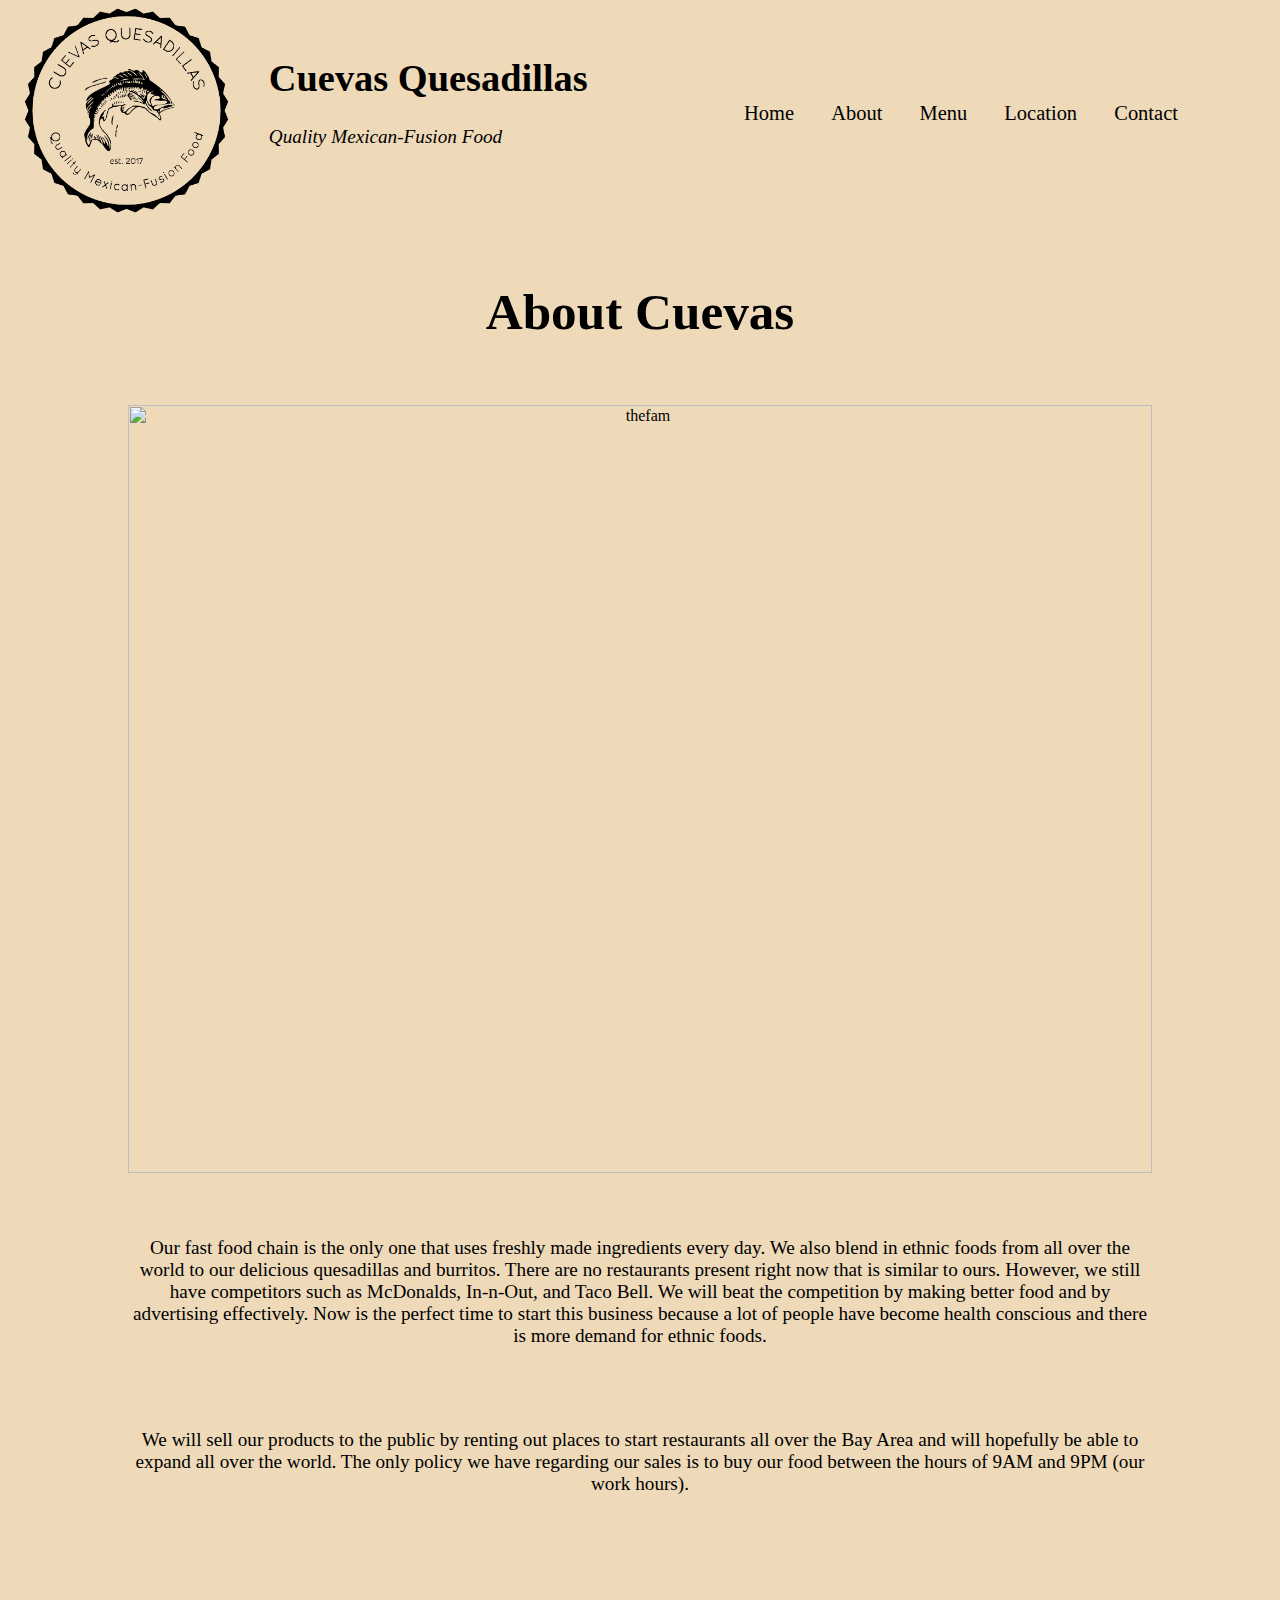
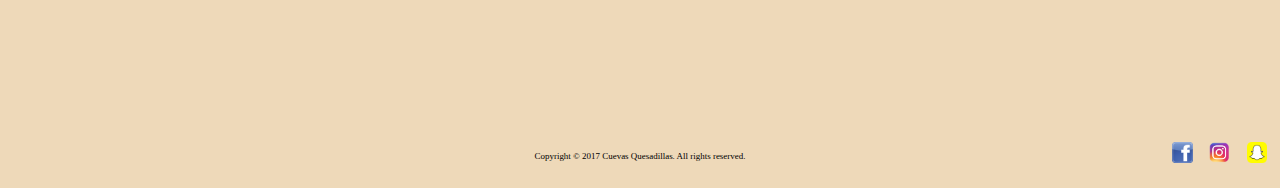
==== about.html @ 920041a8 "Add files via upload" ====
<html>
<head>
  <title>Cuevas Quesadillas</title>
  <link rel="stylesheet" type="text/css" href="style.css"/>
  <link rel="icon" type="image/x-icon" href="picture/favicon.ico"/>
</head>

<body>
  <div id="bunch">
<div id="logo">
  <a href="/"><span><img src="picture/logo.png" alt="entertainment" style="width:25%; height:;"></span></a>
</div>

<div id="title">
  <h1>Cuevas Quesadillas</h1>
</div>

<div id="title1">
  <p>Quality Mexican-Fusion Food</p>
</div>

</div>

<div id="navigation">
  <ul>
  <li><a href="/">Home</a></li>
  <li><a href="/about">About</a></li>
  <li><a href="/menu">Menu</a></li>
  <li><a href="/location">Location</a></li>
  <li><a href="/contact">Contact</a></li>
</ul>
</div>

<div id="abouttitle">
  <h1><center>About Cuevas</center></h1>
</div>

<div id="aboutpic">
  <center><img src="picture/about.jpg" alt="thefam" style="width:80vw; height:60vw;"></center>
</div>

<div id="abouttext">
  <p><center>Our fast food chain is the only one that uses freshly made ingredients every day.
     We also blend in ethnic foods from all over the world to our delicious quesadillas
     and burritos. There are no restaurants present right now that is similar to ours.
     However, we still have competitors such as McDonalds, In-n-Out, and Taco Bell.
     We will beat the competition by making better food and by advertising effectively.
     Now is the perfect time to start this business because a lot of people have become
     health conscious and there is more demand for ethnic foods.</center></p>
     <br></br>
     <p><center>We will sell our products to the public by renting out places to start restaurants
       all over the Bay Area and will hopefully be able to expand all over the world. The only
       policy we have regarding our sales is to buy our food between the hours of 9AM and 9PM
       (our work hours).</center></p>
     </div>


<div id="footer">
   <div id="copyright">
   <center>Copyright &copy; 2017 Cuevas Quesadillas. All rights reserved.</center>
 </div>

 <div id="nav1">
   <li><a class="selected" href="https://www.facebook.com/jeffreyysy" target="_blank"><img src="picture/facebook.jpg" alt="facebook" style="width:1.6vw;height:1.6vw;"></a></li>
   <li><a class="selected" href="https://www.instagram.com/cuevasquesadillas/" target="_blank"><img src="picture/instagram.png" alt="instagram" style="width:1.6vw;height:1.6vw;"></a></li>
   <li><a class="selected" href="https://www.snapchat.com/add/jeffreyysy" target="_blank"><img src="picture/Snapchat.png" alt="snapchat" style="width:1.6vw;height:1.6vw;"></a></li>
 </div>
 </div>

</body>
---- style.css ----
body {
  background-color: #EED9B9;
  margin: 0 0 0 0;
  width: 100%;
  padding-top: 0;
  padding-bottom: 0;
  padding-left: 0;
  padding-right: 0;
}


#title {
  margin: -17vw 0 0 21vw;
  position: absolute;
  font-size: 1.5vw;
  font-family: 'Indie Flower', cursive;
}

#title1 {
  margin: -11vw 0 0 21vw;
  position: absolute;
  font-size: 1.5vw;
  font-family: 'Indie Flower', cursive;
  font-style: italic;
}

#logo {
  margin: -3vh 0 0 -3vw;
  position: relative;
}

li {
  display: inline;
}
a {
  text-decoration: none;
  color: black;
}

a:visited {
color: black;
}

#navigation {
  margin: -13vw 0 0 55vw;
  position: absolute;
  font-size: 1.6vw;
  word-spacing: 2.5vw;
  color: black;
  font-family: 'Indie Flower', cursive;

}
#slideshow {
  margin: 12vw 0 0 0;
  position: relative;
}

#description {
  margin: 0vw 5vw 0 5vw;
  position: relative;
  font-size: 1.5vw;
  font-family: 'Indie Flower', cursive;

}

#copyright {
  font-size: 0.7vw;
  position: relative;
  margin: 20vw 0 0 0;
  color: black;
  text-align: center;

}

#nav1 {
  position: relative;
  margin: -1.5vw 1vw 0 0;
  float: right;
  word-spacing: 1vw;
}




/*menu*/
#menu {
  margin: 0 0 0 0;
  position: relative;
}

#menutitle {
  margin: 0 0 0 0;
  position: relative;
  font-family: 'Indie Flower', cursive;
  font-size: 2vw;
}



/*location*/

#maptitle {
  margin: 0 0 0 0;
  position: relative;
  font-family: 'Indie Flower', cursive;
  font-size: 2vw;

}

#map {
  margin: 3vw 0 0 2vw;
  position: relative;
}

#maptext {
  margin: 4vw 0 0 66vw;
  line-height: 0.3;
  font-size: 2vw;
  font-family: 'Indie Flower', cursive;
  position: relative;

}

#place {
  margin: -38vw 0 0 55vw;
  position: relative;
}

#storehr {
  margin: 15vw 0 0 0;
  position: relative;
  font-family: 'Indie Flower', cursive;
  font-size: 2vw;

}

/*about*/

#abouttitle {
  margin: 0 0 0 0;
  position: relative;
  font-family: 'Indie Flower', cursive;
  font-size: 2vw;
}

#aboutpic {
  margin: 5vw 0 0 0;
  position: relative;
}

#abouttext {
  margin: 5vw 10vw 0 10vw;
  position: relative;
  font-family: 'Indie Flower', cursive;
  font-size: 1.5vw;
}


/*contact*/
#content {
  padding: 10px;
  position: relative;
  margin: 0 0 0 0;
}

#form-wrap {
  width: 600px;
  border: 5px soild #ccc;
  background-color: #afc8de;
  margin: 50px auto;
  padding: 20px 0;
}

form {
  width: 500px;
  margin: 0 auto;
}

label {
  display: block;
  margin: 30px 0 5px 20px;
  font-family: 'Niconne', cursive;
  <link href='https://fonts.googleapis.com/css?family=Niconne' rel='stylesheet' type='text/css'>
  color: #888;
}

input {
  width: 350px;
  margin: 0 0 0 20px;
}

textarea {
  width:350px;
  height: 300px;
  margin: 0 0 0 20px;
}

fieldset {
  border: none;
  background-color: #f6f6f6;
  padding: 0 0 20px 0;
}

.labelone {
  margin-top: 10px;
}

.btn {
  width: 125px;
  font-family: 'Yesteryear', cursive;
  <link href='https://fonts.googleapis.com/css?family=Yesteryear' rel='stylesheet' type='text/css'>
}

form h4 {
  margin: 20px 0 0 20px;
  font-size: 25px;
  color: #518A10;
  font-weight: bold;
  font-family: 'Romanesco', cursive;<link href='https://fonts.googleapis.com/css?family=Romanesco' rel='stylesheet' type='text/css'>
}

form p {
  margin: 20px 0 0 20px;
  font: 10px sans-serif;
  color: red;
}

#contacttitle {
  margin: 0 0 0 0;
  position: relative;
  font-family: 'Indie Flower', cursive;
  font-size: 2vw;
}
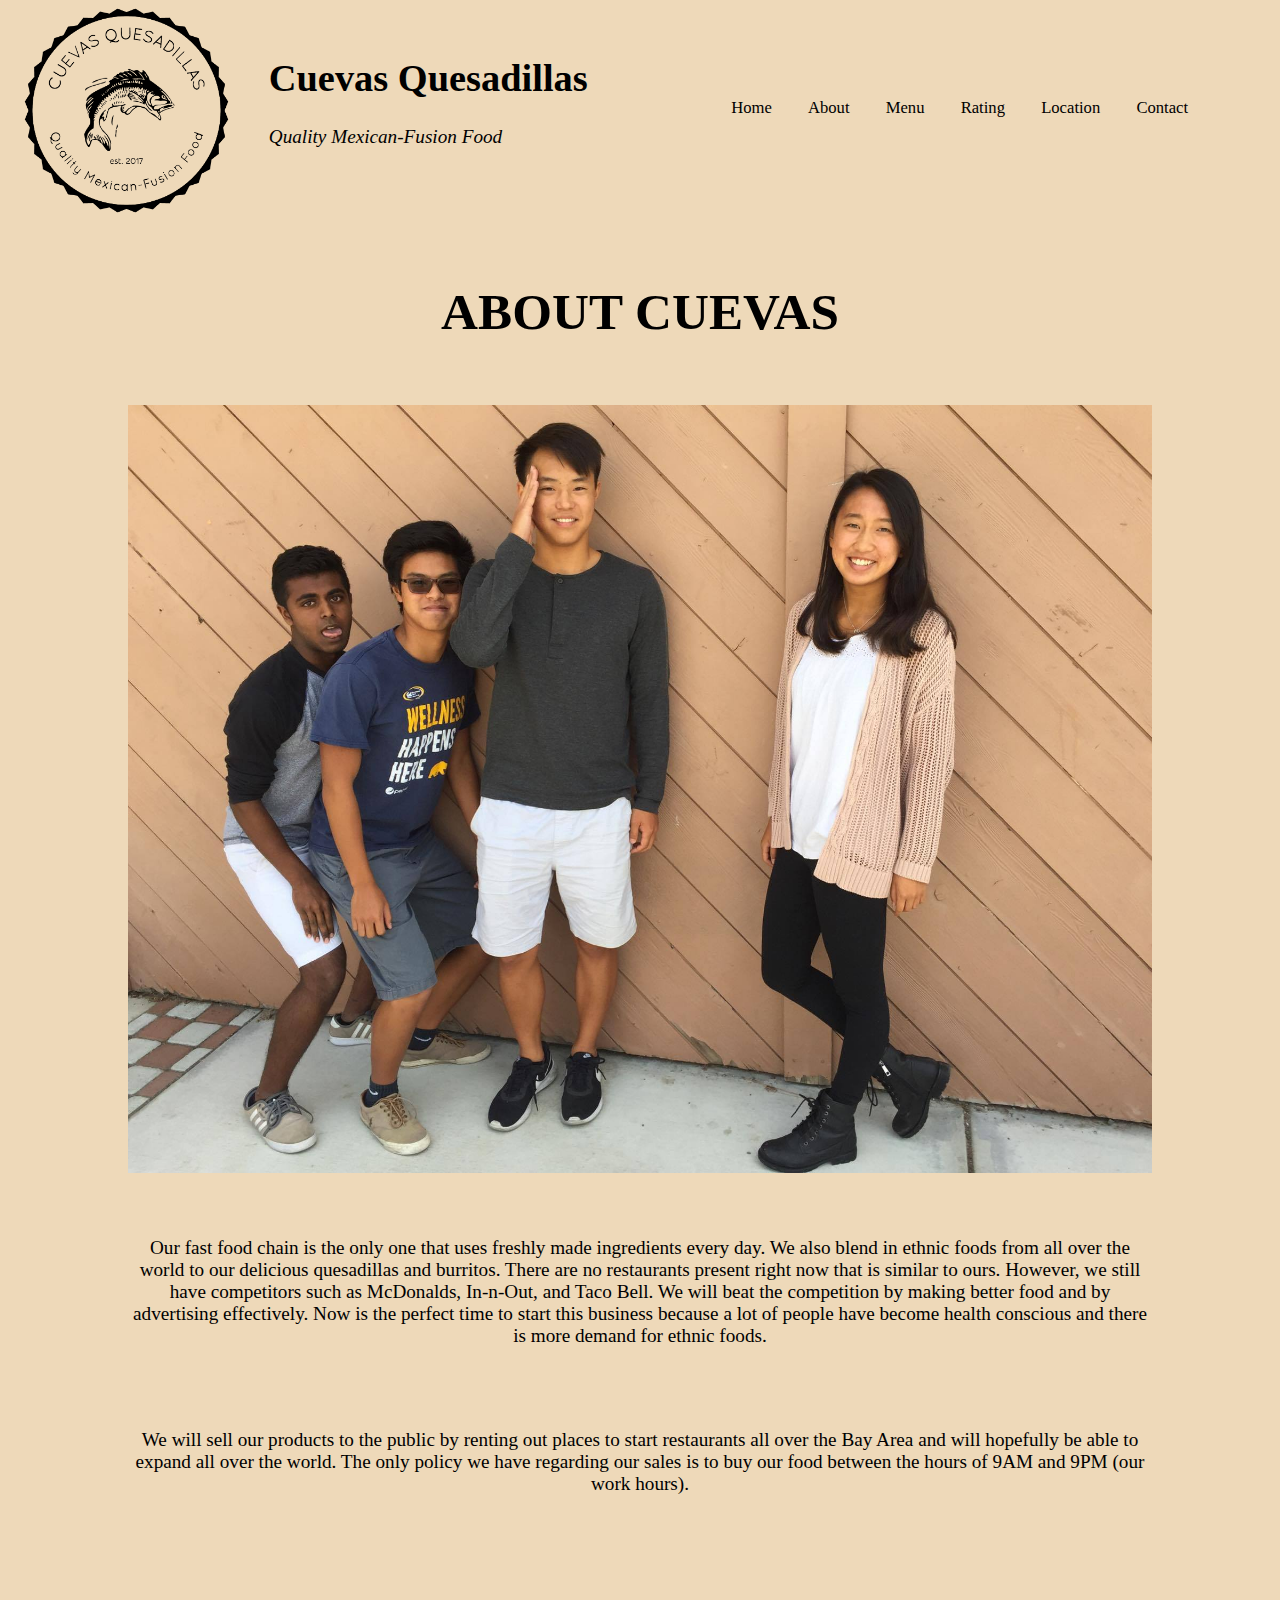
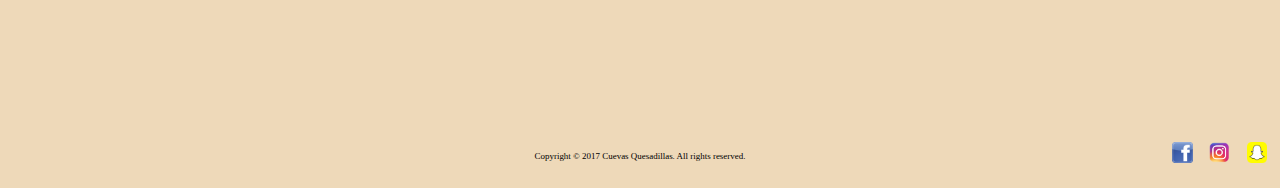
==== commit 13f356cc: "Add files via upload" ====
--- a/about.html
+++ b/about.html
@@ -1,6 +1,6 @@
 <html>
 <head>
-  <title>Cuevas Quesadillas</title>
+  <title>Cuevas Quesadillas | About</title>
   <link rel="stylesheet" type="text/css" href="style.css"/>
   <link rel="icon" type="image/x-icon" href="picture/favicon.ico"/>
 </head>
@@ -26,13 +26,14 @@
   <li><a href="/">Home</a></li>
   <li><a href="/about">About</a></li>
   <li><a href="/menu">Menu</a></li>
+  <li><a href="/rating">Rating</a></li>
   <li><a href="/location">Location</a></li>
   <li><a href="/contact">Contact</a></li>
 </ul>
 </div>
 
 <div id="abouttitle">
-  <h1><center>About Cuevas</center></h1>
+  <h1><center>ABOUT CUEVAS</center></h1>
 </div>
 
 <div id="aboutpic">
--- a/style.css
+++ b/style.css
@@ -42,21 +42,21 @@
 }
 
 #navigation {
-  margin: -13vw 0 0 55vw;
+  margin: -13vw 0 0 54vw;
   position: absolute;
-  font-size: 1.6vw;
+  font-size: 1.3vw;
   word-spacing: 2.5vw;
   color: black;
   font-family: 'Indie Flower', cursive;
 
 }
 #slideshow {
-  margin: 12vw 0 0 0;
+  margin: 2vw 0 0 0;
   position: relative;
 }
 
 #description {
-  margin: 0vw 5vw 0 5vw;
+  margin: 5vw 5vw 0 5vw;
   position: relative;
   font-size: 1.5vw;
   font-family: 'Indie Flower', cursive;
@@ -180,7 +180,6 @@
   display: block;
   margin: 30px 0 5px 20px;
   font-family: 'Niconne', cursive;
-  <link href='https://fonts.googleapis.com/css?family=Niconne' rel='stylesheet' type='text/css'>
   color: #888;
 }
 
@@ -208,7 +207,6 @@
 .btn {
   width: 125px;
   font-family: 'Yesteryear', cursive;
-  <link href='https://fonts.googleapis.com/css?family=Yesteryear' rel='stylesheet' type='text/css'>
 }
 
 form h4 {
@@ -216,7 +214,6 @@
   font-size: 25px;
   color: #518A10;
   font-weight: bold;
-  font-family: 'Romanesco', cursive;<link href='https://fonts.googleapis.com/css?family=Romanesco' rel='stylesheet' type='text/css'>
 }
 
 form p {
@@ -231,3 +228,58 @@
   font-family: 'Indie Flower', cursive;
   font-size: 2vw;
 }
+
+/*rating*/
+
+#ratingtitle {
+  margin: 0 0 0 0;
+  position: relative;
+  font-family: 'Indie Flower', cursive;
+  font-size: 2vw;
+}
+
+#caption1 {
+  margin: 0 0 0 20vw;
+  position: relative;
+  font-family: 'Indie Flower', cursive;
+  font-size: 1.5vw;
+}
+
+#caption2 {
+  margin: -6vw 0 0 65vw;
+  position: relative;
+  font-family: 'Indie Flower', cursive;
+  font-size: 1.5vw;
+}
+
+#cappic1 {
+  margin: 3vw 0 0 13vw;
+  position: relative;
+}
+
+#cappic2 {
+  margin: -8vw 0 0 64.5vw;
+  position: relative;
+}
+
+#ratingtitle1 {
+  margin: 10vw 0 0 0;
+  position: relative;
+  font-family: 'Indie Flower', cursive;
+  font-size: 2vw;
+}
+
+#videoone {
+  margin: 5vw 0 0 0;
+  position: relative;
+}
+
+#videotwo {
+  margin: 10vw 0 0 0;
+  position: relative;
+}
+
+#videothree {
+  margin: 10vw 0 0 0;
+  position: relative;
+}
